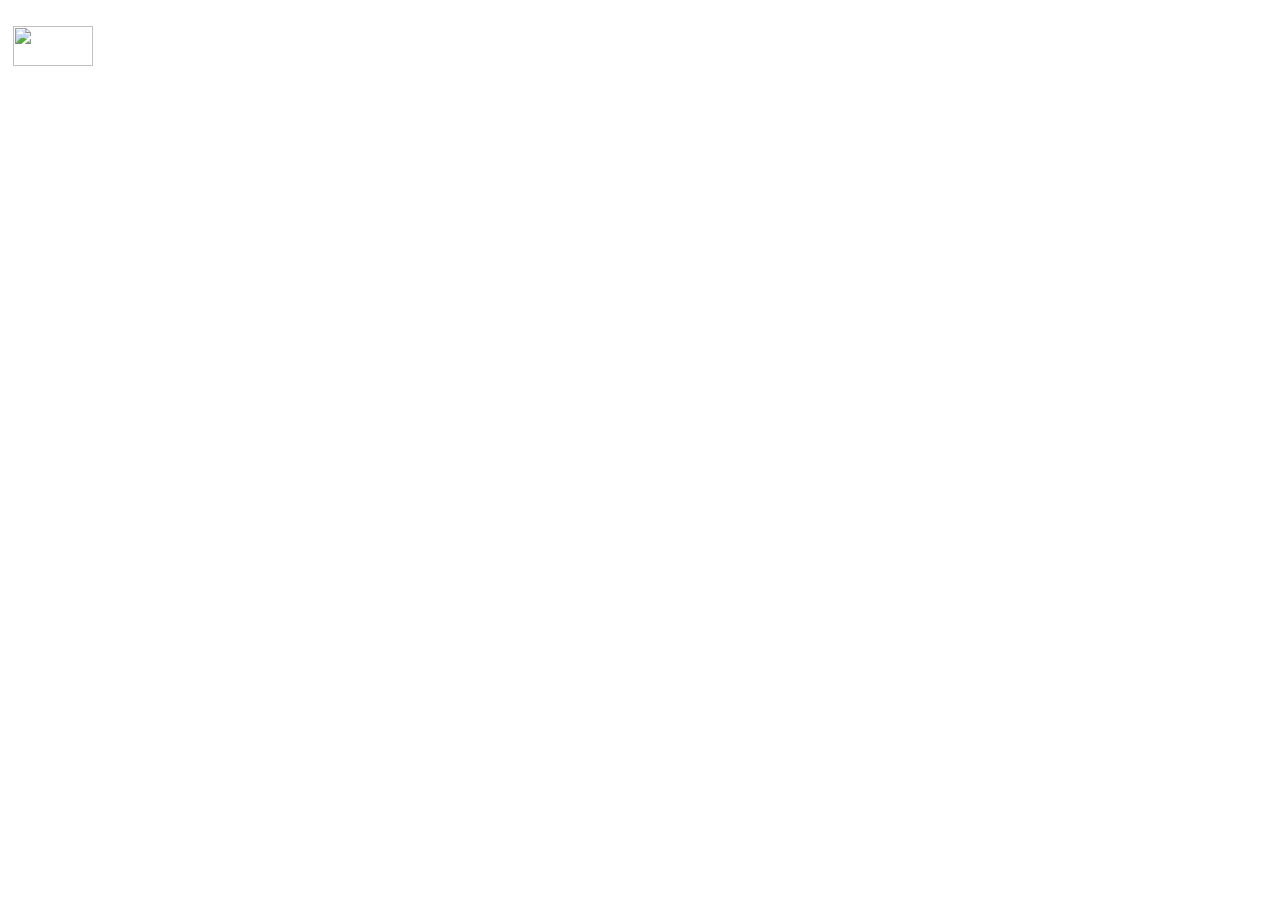
==== index.html @ a0d32935 "Update index.html" ====
<!DOCTYPE html><html lang="en">
  <head>
    <title>getLife Gamification : Drunk Flappy</title>
    <link rel = "icon" href = "https://raw.githubusercontent.com/sohamdasdesigns/getLifeThesis/main/static/page3/getLife_Logo.png" type = "image/x-icon">
    <img src="https://raw.githubusercontent.com/sohamdasdesigns/getLifeThesis/main/static/page3/getLife_Logo.png" width="80" height="40" style="padding-top: 2%; padding-bottom: 2%; text-align: center; position: relative; left: 1%; top: 3%; " ></img>
    <script src="ml5.min.js"></script>
    <script src="p5.js"></script>
    <script src="p5.sound.min.js"></script>
    <link rel="stylesheet" type="text/css" href="style.css">
    <meta charset="utf-8">

  </head>
  <body>
    <script src="sketch.js"></script>
  

</body></html>
---- style.css ----
html, body {
  margin: 0;
  padding: 0;
}
canvas {
  display: block;
}
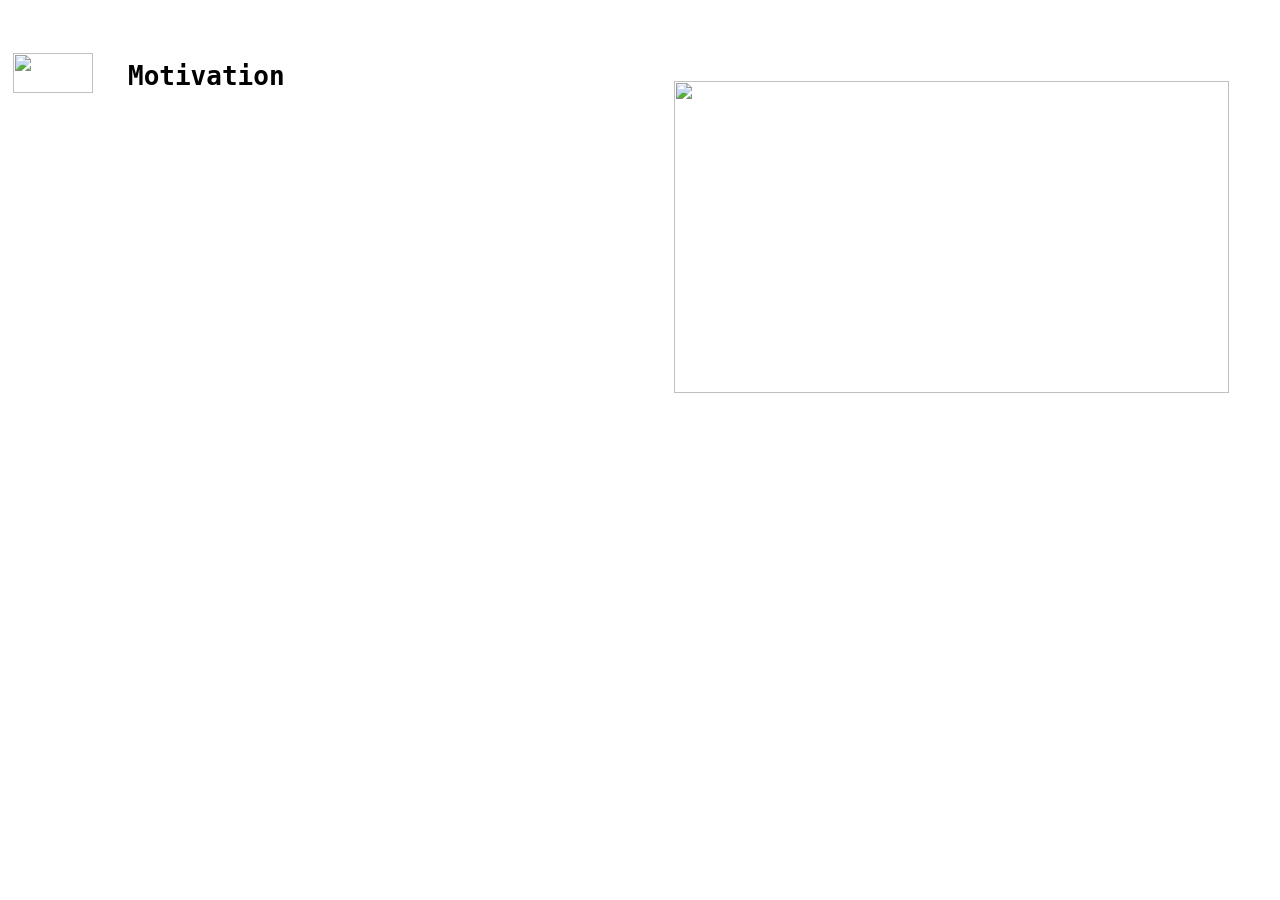
==== commit 0ff35f8e: "Add files via upload" ====
--- a/index.html
+++ b/index.html
@@ -1,8 +1,9 @@
-<!DOCTYPE html><html lang="en">
+<html>
   <head>
     <title>getLife Gamification : Drunk Flappy</title>
     <link rel = "icon" href = "https://raw.githubusercontent.com/sohamdasdesigns/getLifeThesis/main/static/page3/getLife_Logo.png" type = "image/x-icon">
     <img src="https://raw.githubusercontent.com/sohamdasdesigns/getLifeThesis/main/static/page3/getLife_Logo.png" width="80" height="40" style="padding-top: 2%; padding-bottom: 2%; text-align: center; position: relative; left: 1%; top: 3%; " ></img>
+    
     <script src="ml5.min.js"></script>
     <script src="p5.js"></script>
     <script src="p5.sound.min.js"></script>
@@ -11,7 +12,10 @@
 
   </head>
   <body>
+    <div style="padding-left: 40%;">
     <script src="sketch.js"></script>
-  
+    <div>
+      <h1 style="font-family: monospace; padding-top: 2%; padding-bottom: 2%; text-align: center; position: fixed; left: 10%; top: 2%;">Motivation </h1>
+      <img src="https://raw.githubusercontent.com/sohamdasdesigns/getLifeFlappyBird/main/images/tutorial_flappy.png" width="555" height="312" style="text-align: center; position: fixed; right: 4%; top: 9%; " ></img>
 
-</body></html>
+</body></html>
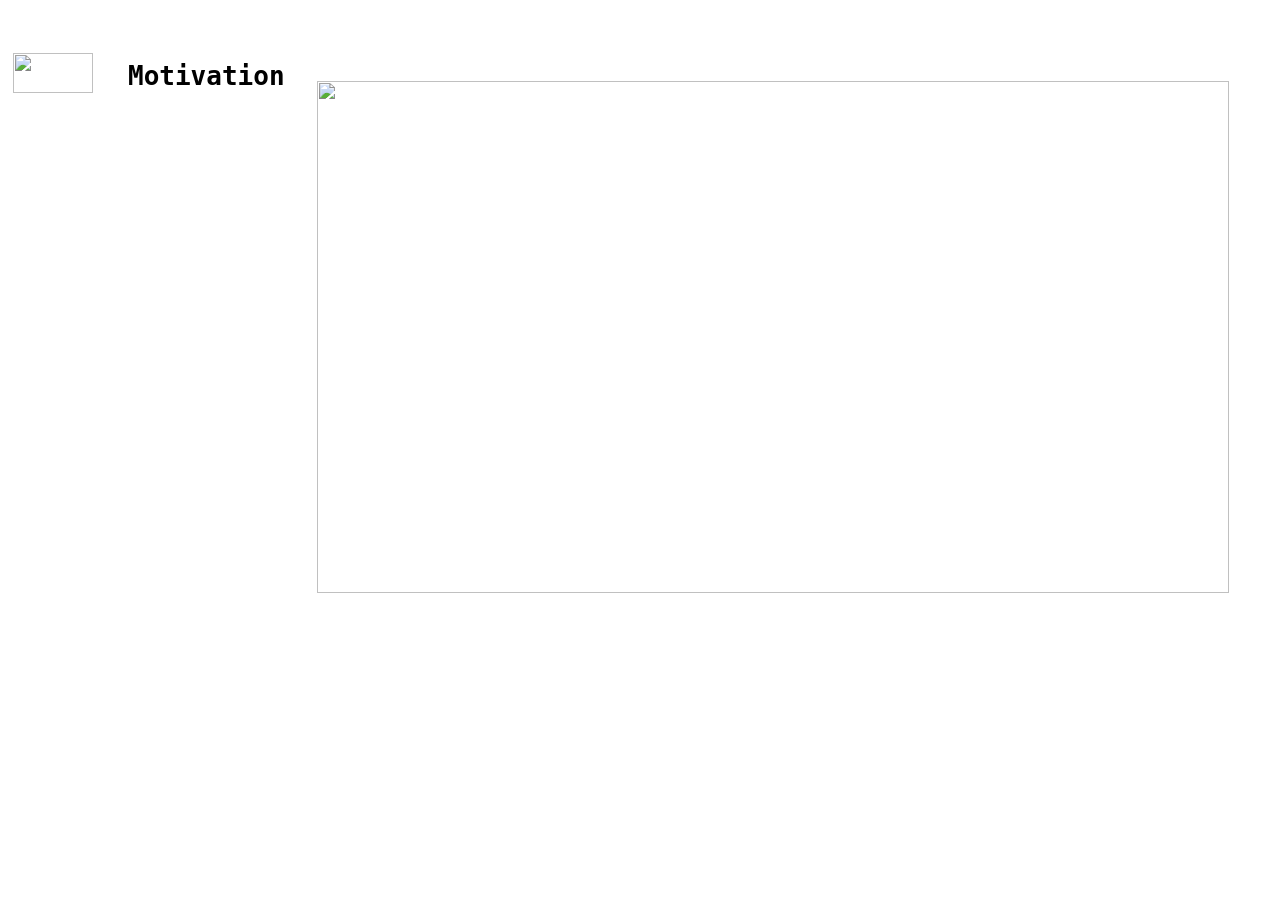
==== commit 69577292: "Add files via upload" ====
--- a/index.html
+++ b/index.html
@@ -16,6 +16,6 @@
     <script src="sketch.js"></script>
     <div>
       <h1 style="font-family: monospace; padding-top: 2%; padding-bottom: 2%; text-align: center; position: fixed; left: 10%; top: 2%;">Motivation </h1>
-      <img src="https://raw.githubusercontent.com/sohamdasdesigns/getLifeFlappyBird/main/images/tutorial_flappy.png" width="555" height="312" style="text-align: center; position: fixed; right: 4%; top: 9%; " ></img>
+      <img src="https://raw.githubusercontent.com/sohamdasdesigns/getLifeFlappyBird/main/images/tutorial_flappy.png" width="912" height="512" style="text-align: center; position: fixed; right: 4%; top: 9%; " ></img>
 
 </body></html>
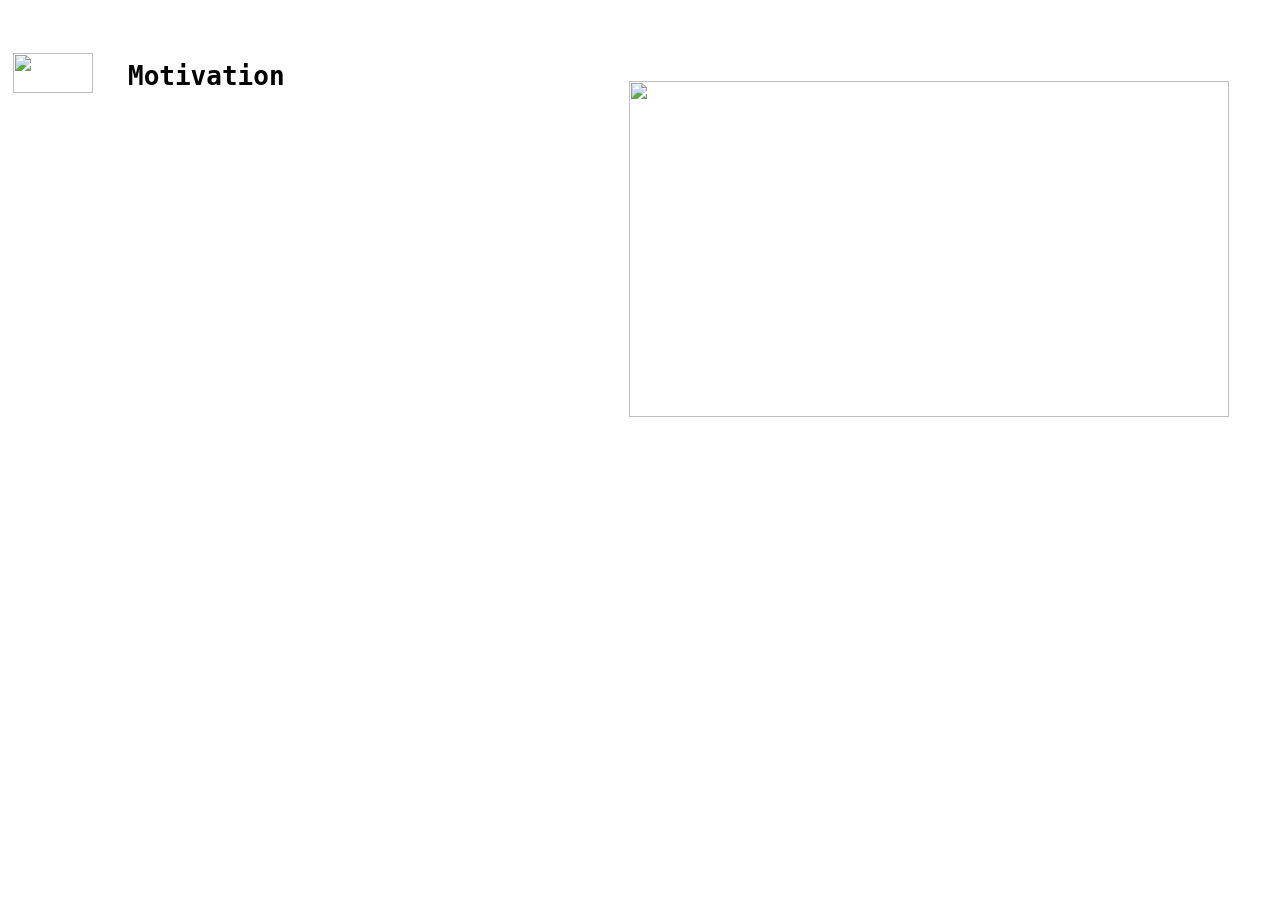
==== commit 929bcfc0: "Add files via upload" ====
--- a/index.html
+++ b/index.html
@@ -16,6 +16,6 @@
     <script src="sketch.js"></script>
     <div>
       <h1 style="font-family: monospace; padding-top: 2%; padding-bottom: 2%; text-align: center; position: fixed; left: 10%; top: 2%;">Motivation </h1>
-      <img src="https://raw.githubusercontent.com/sohamdasdesigns/getLifeFlappyBird/main/images/tutorial_flappy.png" width="912" height="512" style="text-align: center; position: fixed; right: 4%; top: 9%; " ></img>
+      <img src="https://raw.githubusercontent.com/sohamdasdesigns/getLifeFlappyBird/main/images/tutorial_flappy.png" width="600" height="336" style="text-align: center; position: fixed; right: 4%; top: 9%; " ></img>
 
 </body></html>
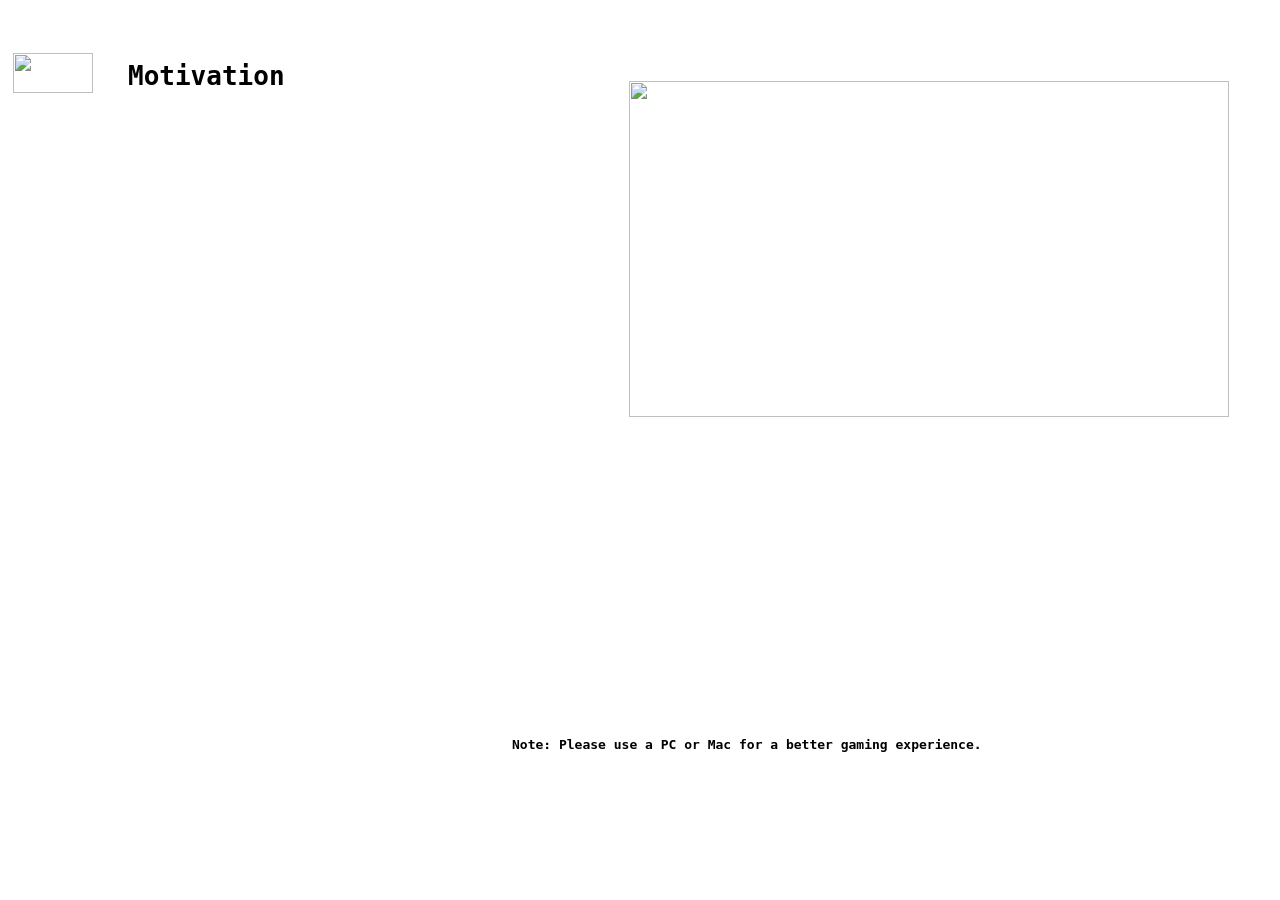
==== commit b716f593: "Add files via upload" ====
--- a/index.html
+++ b/index.html
@@ -16,6 +16,7 @@
     <script src="sketch.js"></script>
     <div>
       <h1 style="font-family: monospace; padding-top: 2%; padding-bottom: 2%; text-align: center; position: fixed; left: 10%; top: 2%;">Motivation </h1>
+      
       <img src="https://raw.githubusercontent.com/sohamdasdesigns/getLifeFlappyBird/main/images/tutorial_flappy.png" width="600" height="336" style="text-align: center; position: fixed; right: 4%; top: 9%; " ></img>
-
+      <h4 style="font-family: monospace; bottom: 6%; padding-right: 4%; padding-bottom: 6%; position: absolute; ">Note: Please use a PC or Mac for a better gaming experience.</h4>
 </body></html>
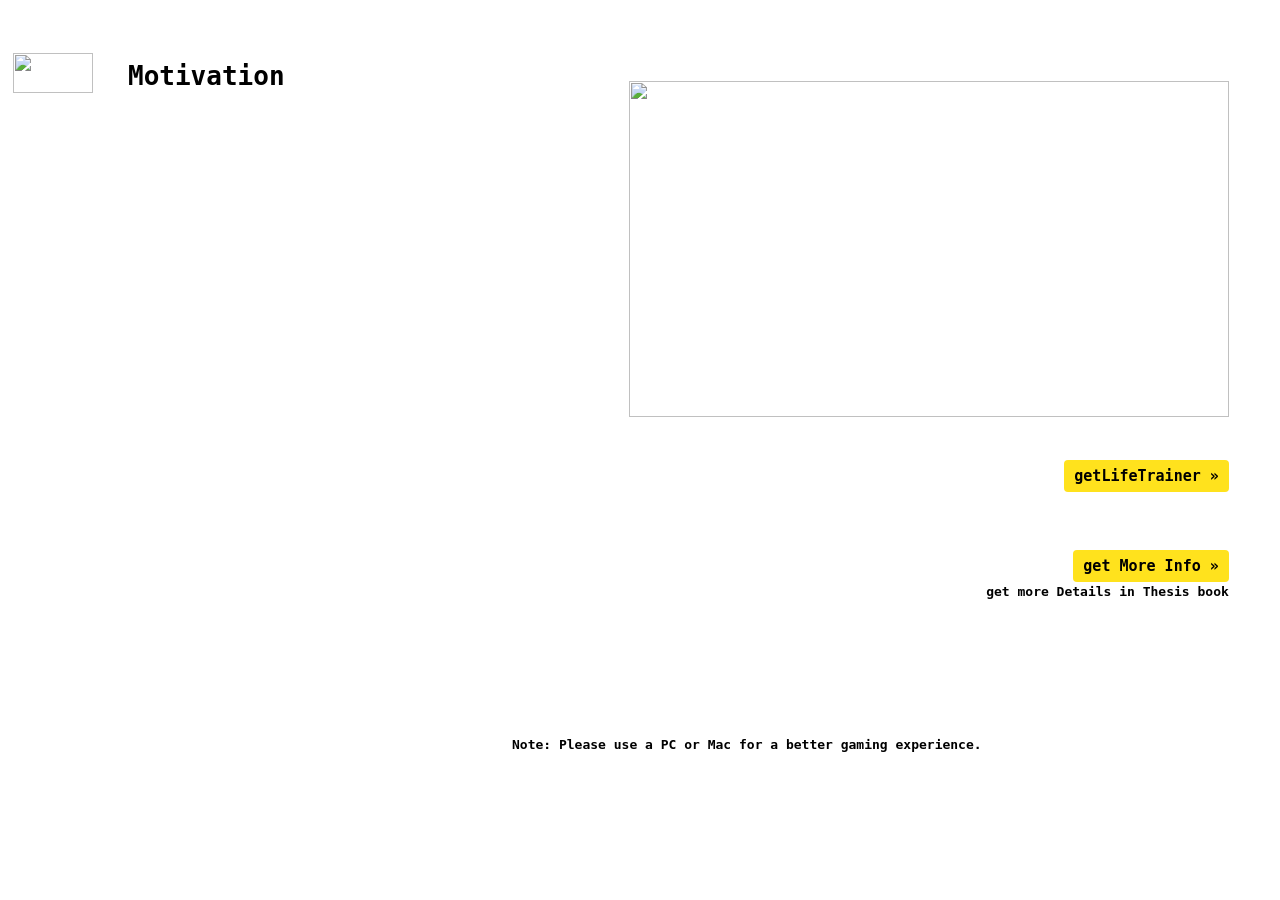
==== commit 2f32599b: "Add files via upload" ====
--- a/index.html
+++ b/index.html
@@ -9,7 +9,25 @@
     <script src="p5.sound.min.js"></script>
     <link rel="stylesheet" type="text/css" href="style.css">
     <meta charset="utf-8">
-
+    <style>
+      a{
+          text-decoration: none;
+          color: rgb(0, 0, 0);
+          background: rgb(255, 226, 29);
+          padding: 7px 10px;
+          border-radius: 4px;  
+          font-size: 29px;
+      }
+      a:hover{
+          background: rgb(255 226 26 / 68%);
+      }
+      a:focus{
+          outline: 3px solid rgb(255 226 26 / 50%);
+      }
+      body{
+          font-family: monospace;
+      }
+  </style>
   </head>
   <body>
     <div style="padding-left: 40%;">
@@ -18,5 +36,9 @@
       <h1 style="font-family: monospace; padding-top: 2%; padding-bottom: 2%; text-align: center; position: fixed; left: 10%; top: 2%;">Motivation </h1>
       
       <img src="https://raw.githubusercontent.com/sohamdasdesigns/getLifeFlappyBird/main/images/tutorial_flappy.png" width="600" height="336" style="text-align: center; position: fixed; right: 4%; top: 9%; " ></img>
-      <h4 style="font-family: monospace; bottom: 6%; padding-right: 4%; padding-bottom: 6%; position: absolute; ">Note: Please use a PC or Mac for a better gaming experience.</h4>
+      <h4 style="position: fixed; text-align: right; right: 4%; top: 50%;"><a href="https://sohamdasdesigns.github.io/getLife/" target="_blank" style="font-size: 15px;">getLifeTrainer &raquo;</a></h4>
+      <h4 style="position: fixed; text-align: right; right: 4%; top: 60%;"><a href="https://sohamdasdesigns.github.io/getLifeThesis/index_6.html" target="_blank" style="font-size: 15px;">get More Info &raquo;</a></h4>
+      <h4 style="position: fixed; text-align: right; right: 4%; top: 63%;">get more Details in Thesis book</a></h4>
+      <h4 style="font-family: monospace; bottom: 6%; padding-right: 4%; padding-bottom: 6%; position: absolute; ">Note: Please use a PC or Mac for a better gaming experience.</h4><br>
+      
 </body></html>
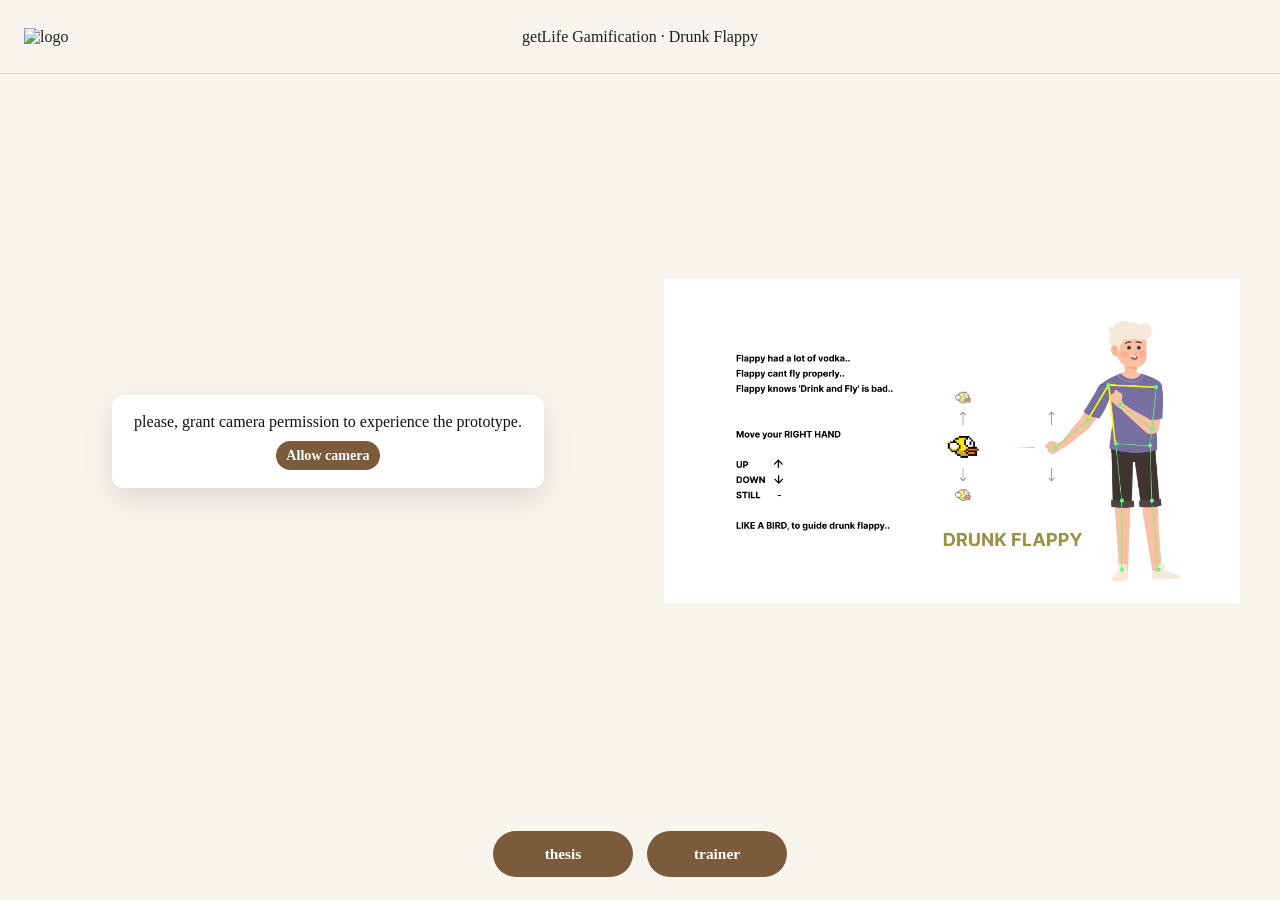
==== commit a798abfc: "Site touchup" ====
--- a/index.html
+++ b/index.html
@@ -1,44 +1,330 @@
-<html>
+<!doctype html>
+<html lang="en">
   <head>
+    <meta charset="utf-8" />
+    <meta name="viewport" content="width=device-width,initial-scale=1" />
     <title>getLife Gamification : Drunk Flappy</title>
-    <link rel = "icon" href = "https://raw.githubusercontent.com/sohamdasdesigns/getLifeThesis/main/static/page3/getLife_Logo.png" type = "image/x-icon">
-    <img src="https://raw.githubusercontent.com/sohamdasdesigns/getLifeThesis/main/static/page3/getLife_Logo.png" width="80" height="40" style="padding-top: 2%; padding-bottom: 2%; text-align: center; position: relative; left: 1%; top: 3%; " ></img>
-    
-    <script src="ml5.min.js"></script>
+    <link rel="icon" href="https://raw.githubusercontent.com/sohamdasdesigns/getLifeThesis/main/static/page3/getLife_Logo.png" />
     <script src="p5.js"></script>
     <script src="p5.sound.min.js"></script>
-    <link rel="stylesheet" type="text/css" href="style.css">
-    <meta charset="utf-8">
+    <script src="ml5.min.js"></script>
+    <link rel="stylesheet" href="style.css">
     <style>
-      a{
-          text-decoration: none;
-          color: rgb(0, 0, 0);
-          background: rgb(255, 226, 29);
-          padding: 7px 10px;
-          border-radius: 4px;  
-          font-size: 29px;
-      }
-      a:hover{
-          background: rgb(255 226 26 / 68%);
-      }
-      a:focus{
-          outline: 3px solid rgb(255 226 26 / 50%);
-      }
-      body{
-          font-family: monospace;
-      }
-  </style>
-  </head>
+      :root{ --paper:#f8f5ef; --ink:#1f1f1f; }
+      *{box-sizing:border-box;margin:0;padding:0}
+      body{font-family:EB Garamond, serif;background:var(--paper);color:var(--ink)}
+      .titlebar{position:fixed;top:0;left:0;width:100%;height:74px;background:rgba(248,245,239,.92);backdrop-filter:blur(6px);-webkit-backdrop-filter:blur(6px);border-bottom:1px solid #d9d3c8;display:flex;align-items:center}
+      .titlebar-inner{width:100%;padding:0 24px;display:grid;grid-template-columns:1fr auto 1fr;align-items:center}
+      .titlebar-logos img{height:26px}
+      main{display:flex;align-items:center;justify-content:center;padding:120px 0 60px}
+
+      /* deck styles */
+      .deck-wrapper{display:flex;align-items:center;justify-content:center;gap:20px;width:min(76vw,960px);height:min(60vh,660px);max-height:660px;position:relative}
+      .deck{position:relative;flex:1;height:100%;max-width:780px}
+      .card{position:absolute;inset:0;border-radius:24px;overflow:hidden;background:#fff;box-shadow:0 26px 65px rgba(0,0,0,0.12);opacity:0;transform:scale(0.94);transition:opacity .35s ease,transform .35s ease;pointer-events:none}
+      .card.active{opacity:1;transform:scale(1);pointer-events:auto}
+      .card img{width:100%;height:100%;object-fit:contain;display:block}
+
+      .trainer-card-wrapper{width:100%;height:100%;position:relative;display:flex;align-items:center;justify-content:center}
+      .trainer-card-wrapper canvas{display:block;width:auto;height:84%}
+      .trainer-overlay{position:absolute;inset:0;display:flex;align-items:center;justify-content:center;pointer-events:none}
+      .trainer-overlay-inner{pointer-events:auto;max-width:84%;background:rgba(255,255,255,0.96);padding:18px 22px;border-radius:12px;box-shadow:0 10px 30px rgba(0,0,0,0.12);text-align:center}
+      .trainer-overlay-text{margin:0 0 10px;color:#111;font-size:1rem}
+      .trainer-allow-btn{all:unset;cursor:pointer;padding:6px 10px;border-radius:999px;background:#7b5b3b;color:#fff;font-weight:700;font-size:0.88rem}
+      .trainer-overlay[aria-hidden="true"]{opacity:0;transform:translateY(6px);transition:opacity .18s ease,transform .18s ease}
+      .trainer-overlay[aria-hidden="false"]{opacity:1;transform:none}
+
+      .deck-control{all:unset;cursor:pointer;width:58px;height:58px;border-radius:50%;background:rgba(255,255,255,0.95);border:1px solid rgba(0,0,0,0.08);box-shadow:0 12px 28px rgba(0,0,0,0.12);display:grid;place-items:center;font-size:1.4rem;font-weight:700;color:#111}
+      .deck-last{position:absolute;bottom:18px;right:18px;z-index:2;width:auto;min-width:82px;padding:0 14px;height:42px;border-radius:999px;font-size:.95rem;font-weight:700}
+
+      .page-footer{display:flex;justify-content:center;gap:14px;margin:24px auto 36px;max-width:760px;padding:0 20px}
+      .site-link{all:unset;cursor:pointer;display:inline-flex;align-items:center;justify-content:center;width:140px;height:46px;border-radius:999px;background:#7b5b3b;color:#fff;font-size:0.96rem;font-weight:700;text-decoration:none}
+
+      @media(max-width:700px){main{padding-top:140px}.deck-wrapper{flex-direction:column;height:auto}}
+    </style>
+  <style>
+      main{display:flex;align-items:center;justify-content:center;padding:120px 40px 60px}
+      .split-layout{width:min(1200px,100%);display:grid;grid-template-columns:1fr 1fr;gap:48px;align-items:center}
+      .game-side,.tutorial-side{min-width:0;display:flex;align-items:center;justify-content:center}
+      .game-side{height:560px}
+      .trainer-card-wrapper{width:100%;height:100%;position:relative;display:flex;align-items:center;justify-content:center;overflow:hidden}
+      .trainer-card-wrapper canvas{display:block!important;width:auto!important;height:512px!important;max-width:100%!important;max-height:100%!important;margin:0!important}
+      .tutorial-side img{display:block;width:100%;height:auto;max-height:560px;object-fit:contain}
+      @media(max-width:800px){.split-layout{grid-template-columns:1fr}.game-side{height:512px}}
+    </style>
+
+    <style>
+      html, body {
+        width: 100%;
+        height: 100%;
+        margin: 0;
+        overflow: hidden !important;
+      }
+
+      body {
+        min-height: 100vh !important;
+        height: 100vh !important;
+        display: grid;
+        grid-template-rows: 72px minmax(0, 1fr) 92px;
+      }
+
+      header {
+        height: 72px !important;
+        min-height: 72px !important;
+        box-sizing: border-box;
+      }
+
+      main {
+        min-height: 0 !important;
+        height: auto !important;
+        padding: 16px 40px !important;
+        overflow: hidden !important;
+        box-sizing: border-box;
+      }
+
+      .split-layout {
+        width: min(1200px, 100%) !important;
+        height: 100% !important;
+        max-height: 100% !important;
+        gap: 48px !important;
+        align-items: center !important;
+      }
+
+      .game-side,
+      .tutorial-side {
+        height: 100% !important;
+        min-height: 0 !important;
+        overflow: hidden !important;
+      }
+
+      .game-side .trainer-card-wrapper {
+        width: 100% !important;
+        height: 100% !important;
+        min-height: 0 !important;
+      }
+
+      .game-side .trainer-card-wrapper canvas {
+        width: auto !important;
+        height: auto !important;
+        max-width: 100% !important;
+        max-height: 100% !important;
+        aspect-ratio: 288 / 512;
+        object-fit: contain;
+      }
+
+      .tutorial-side img {
+        width: 100% !important;
+        height: auto !important;
+        max-width: 100% !important;
+        max-height: 100% !important;
+        object-fit: contain !important;
+      }
+
+      footer {
+        height: 92px !important;
+        min-height: 92px !important;
+        margin: 0 !important;
+        padding: 0 !important;
+        display: flex !important;
+        align-items: center !important;
+        justify-content: center !important;
+        box-sizing: border-box;
+      }
+    </style>
+
+
+<style>
+html, body {
+  width: 100%;
+  height: 100%;
+  margin: 0;
+  overflow: hidden !important;
+}
+
+body {
+  height: 100dvh !important;
+  min-height: 100dvh !important;
+  display: grid !important;
+  grid-template-rows: 74px minmax(0, 1fr) 92px !important;
+}
+
+.titlebar {
+  position: relative !important;
+  inset: auto !important;
+  width: 100% !important;
+  height: 74px !important;
+  grid-row: 1 !important;
+  z-index: 10;
+}
+
+main {
+  grid-row: 2 !important;
+  width: 100% !important;
+  height: 100% !important;
+  min-height: 0 !important;
+  padding: 18px 40px !important;
+  margin: 0 !important;
+  overflow: hidden !important;
+  display: flex !important;
+  align-items: center !important;
+  justify-content: center !important;
+}
+
+.split-layout {
+  width: min(1200px, 100%) !important;
+  height: 100% !important;
+  min-height: 0 !important;
+  display: grid !important;
+  grid-template-columns: minmax(0, 1fr) minmax(0, 1fr) !important;
+  gap: 48px !important;
+  align-items: center !important;
+}
+
+.game-side,
+.tutorial-side {
+  width: 100% !important;
+  height: 100% !important;
+  min-width: 0 !important;
+  min-height: 0 !important;
+  display: flex !important;
+  align-items: center !important;
+  justify-content: center !important;
+  overflow: hidden !important;
+}
+
+.trainer-card-wrapper {
+  width: 100% !important;
+  height: 100% !important;
+  min-height: 0 !important;
+  display: flex !important;
+  align-items: center !important;
+  justify-content: center !important;
+  overflow: hidden !important;
+}
+
+.trainer-card-wrapper canvas {
+  display: block !important;
+  width: auto !important;
+  height: 100% !important;
+  max-width: 100% !important;
+  max-height: 100% !important;
+  aspect-ratio: 288 / 512 !important;
+  margin: 0 !important;
+}
+
+.tutorial-side img {
+  display: block !important;
+  width: 100% !important;
+  height: 100% !important;
+  max-width: 100% !important;
+  max-height: 100% !important;
+  object-fit: contain !important;
+}
+
+.page-footer {
+  grid-row: 3 !important;
+  width: 100% !important;
+  height: 92px !important;
+  min-height: 92px !important;
+  margin: 0 !important;
+  padding: 0 20px !important;
+  display: flex !important;
+  align-items: center !important;
+  justify-content: center !important;
+  gap: 14px !important;
+  overflow: hidden !important;
+}
+
+@media (max-width: 800px) {
+  .split-layout {
+    grid-template-columns: 1fr 1fr !important;
+    gap: 20px !important;
+  }
+  main {
+    padding: 14px 20px !important;
+  }
+}
+</style>
+
+<style>
+.page-footer{
+position:relative!important;left:auto!important;right:auto!important;bottom:auto!important;
+transform:none!important;width:100%!important;margin:0!important;padding:0!important;
+display:flex!important;flex-direction:row!important;align-items:center!important;
+justify-content:center!important;gap:14px!important;box-sizing:border-box!important}
+.page-footer a,.page-footer button{margin:0!important}
+</style>
+
+<style>
+body > footer,
+footer {
+  position: relative !important;
+  left: auto !important;
+  right: auto !important;
+  bottom: auto !important;
+  top: auto !important;
+  transform: none !important;
+  grid-row: 3 !important;
+  width: 100vw !important;
+  max-width: none !important;
+  height: 92px !important;
+  margin: 0 !important;
+  padding: 0 !important;
+  box-sizing: border-box !important;
+  display: flex !important;
+  flex-direction: row !important;
+  align-items: center !important;
+  justify-content: center !important;
+  gap: 14px !important;
+}
+
+body > footer > *,
+footer > * {
+  margin-left: 0 !important;
+  margin-right: 0 !important;
+}
+</style>
+
+</head>
   <body>
-    <div style="padding-left: 40%;">
+    <div class="titlebar"><div class="titlebar-inner"><div class="titlebar-logos"><img src="https://raw.githubusercontent.com/sohamdasdesigns/getLifeThesis/main/static/page3/getLife_Logo.png" alt="logo"></div><div class="titlebar-title">getLife Gamification · Drunk Flappy</div><div></div></div></div>
+
+    <main>
+      <section class="split-layout">
+        <div class="game-side">
+          <div id="trainer-card-wrapper" class="trainer-card-wrapper">
+            <div id="trainer-overlay" class="trainer-overlay" aria-hidden="false">
+              <div class="trainer-overlay-inner">
+                <p class="trainer-overlay-text">please, grant camera permission to experience the prototype.</p>
+                <div class="trainer-overlay-actions"><button id="trainer-allow" class="trainer-allow-btn">Allow camera</button></div>
+              </div>
+            </div>
+          </div>
+        </div>
+        <div class="tutorial-side">
+          <img src="images/tutorial_flappy.png" alt="Tutorial">
+        </div>
+      </section>
+    </main>
+
+    <footer class="page-footer">
+      <a class="site-link" href="../getLifeThesis/index.html" target="_blank" rel="noopener">thesis</a>
+      <a class="site-link" href="../getLife/index.html" target="_blank" rel="noopener">trainer</a>
+    </footer>
+
     <script src="sketch.js"></script>
-    <div>
-      <h1 style="font-family: monospace; padding-top: 2%; padding-bottom: 2%; text-align: center; position: fixed; left: 10%; top: 2%;">Motivation </h1>
-      
-      <img src="https://raw.githubusercontent.com/sohamdasdesigns/getLifeFlappyBird/main/images/tutorial_flappy.png" width="600" height="336" style="text-align: center; position: fixed; right: 4%; top: 9%; " ></img>
-      <h4 style="position: fixed; text-align: right; right: 4%; top: 50%;"><a href="https://sohamdasdesigns.github.io/getLife/" target="_blank" style="font-size: 15px;">getLifeTrainer &raquo;</a></h4>
-      <h4 style="position: fixed; text-align: right; right: 4%; top: 60%;"><a href="https://sohamdasdesigns.github.io/getLifeThesis/index_6.html" target="_blank" style="font-size: 15px;">get More Info &raquo;</a></h4>
-      <h4 style="position: fixed; text-align: right; right: 4%; top: 63%;">get more Details in Thesis book</a></h4>
-      <h4 style="font-family: monospace; bottom: 6%; padding-right: 4%; padding-bottom: 6%; position: absolute; ">Note: Please use a PC or Mac for a better gaming experience.</h4><br>
-      
-</body></html>+    <script>
+    (function(){
+      const trainerOverlay = document.getElementById('trainer-overlay');
+      const trainerAllow = document.getElementById('trainer-allow');
+
+      if (trainerAllow) {
+        trainerAllow.addEventListener('click', ()=>{
+          if (window.startTrainer) window.startTrainer();
+          if (trainerOverlay) trainerOverlay.setAttribute('aria-hidden','true');
+        });
+      }
+    })();
+    </script>
+  </body>
+</html>
--- a/style.css
+++ b/style.css
@@ -5,3 +5,23 @@
 canvas {
   display: block;
 }
+
+
+/* Functional trainer canvas containment fix — no layout redesign */
+#trainer-card-wrapper {
+  position: relative;
+  overflow: hidden;
+  display: flex;
+  align-items: center;
+  justify-content: center;
+}
+
+#trainer-card-wrapper canvas {
+  display: block !important;
+  width: auto !important;
+  height: 84% !important;
+  max-width: 100% !important;
+  max-height: 84% !important;
+  margin: 0 !important;
+  flex: 0 0 auto;
+}
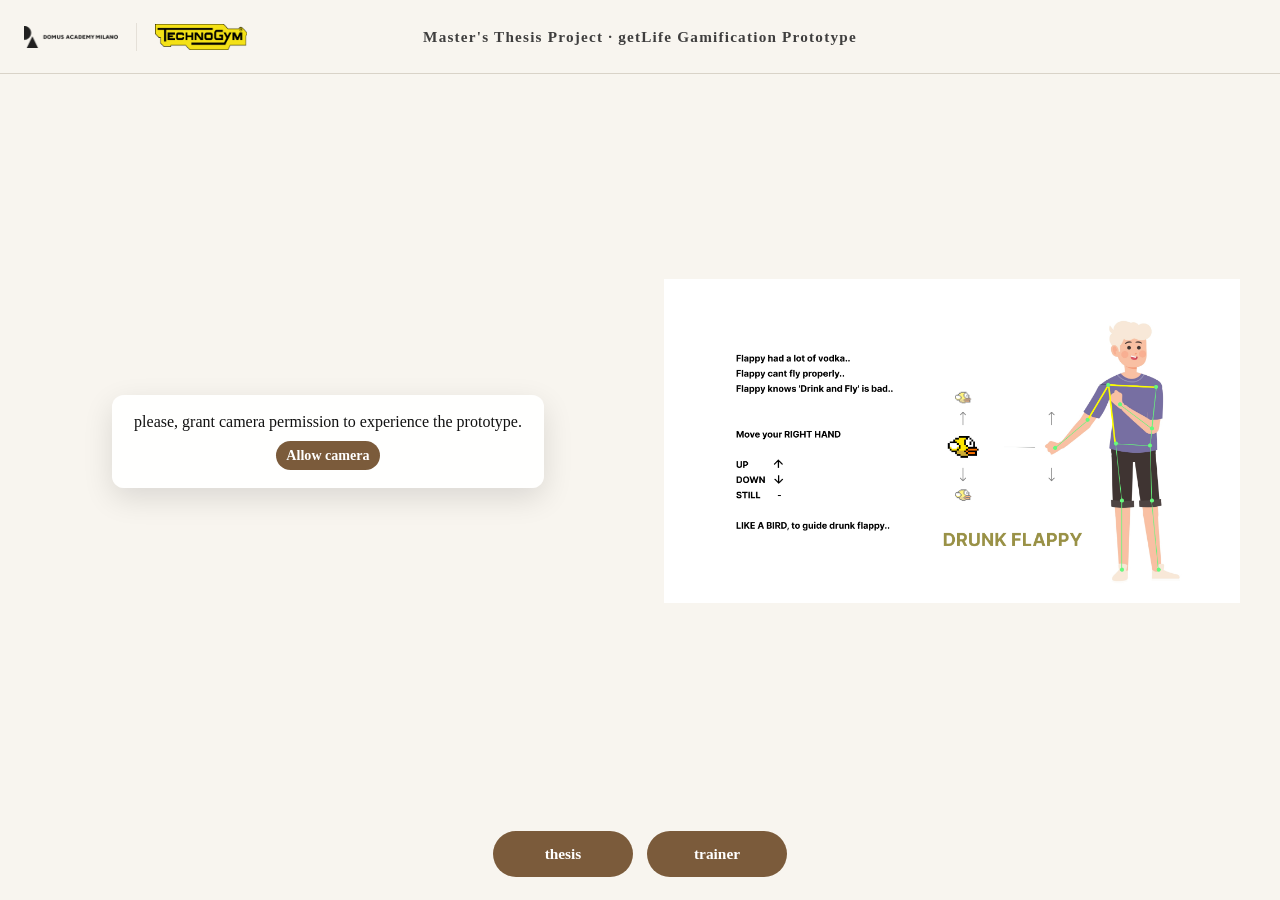
==== commit b447e4e5: "Touch up 2" ====
--- a/index.html
+++ b/index.html
@@ -3,8 +3,8 @@
   <head>
     <meta charset="utf-8" />
     <meta name="viewport" content="width=device-width,initial-scale=1" />
-    <title>getLife Gamification : Drunk Flappy</title>
-    <link rel="icon" href="https://raw.githubusercontent.com/sohamdasdesigns/getLifeThesis/main/static/page3/getLife_Logo.png" />
+    <title>Soham Das - getLife Gamification</title>
+    <link rel="icon" type="image/png" href="static/DA_favicon.png" />
     <script src="p5.js"></script>
     <script src="p5.sound.min.js"></script>
     <script src="ml5.min.js"></script>
@@ -284,10 +284,35 @@
   margin-right: 0 !important;
 }
 </style>
+<style>
+    :root{ --paper:#f8f5ef; --ink:#1f1f1f; --line:#d9d3c8; }
+    *{box-sizing:border-box;margin:0;padding:0}
+    body{font-family:EB Garamond, serif;background:var(--paper);color:var(--ink);}
+    /* Title bar (copied from thesis book) */
+    .titlebar{position:fixed;top:0;left:0;width:100%;height:74px;background:rgba(248,245,239,.92);backdrop-filter:blur(6px);-webkit-backdrop-filter:blur(6px);border-bottom:1px solid var(--line);z-index:100;display:flex;align-items:center}
+    .titlebar-inner{width:100%;padding:0 24px;display:grid;grid-template-columns:1fr auto 1fr;align-items:center;gap:20px}
+    .titlebar-logos{display:flex;align-items:center;gap:18px}
+    .titlebar-logos img{height:26px;width:auto;display:block}
+    .titlebar-logos .da-logo{height:22px}
+    .divider{width:1px;height:28px;background:var(--line);opacity:.6}
+    .titlebar-title{text-align:center;font-size:.95rem;letter-spacing:.08em;white-space:nowrap;opacity:.85;font-weight:600}
+    .titlebar-spacer{justify-self:end}
+  </style>
 
 </head>
   <body>
-    <div class="titlebar"><div class="titlebar-inner"><div class="titlebar-logos"><img src="https://raw.githubusercontent.com/sohamdasdesigns/getLifeThesis/main/static/page3/getLife_Logo.png" alt="logo"></div><div class="titlebar-title">getLife Gamification · Drunk Flappy</div><div></div></div></div>
+    
+    <div class="titlebar">
+    <div class="titlebar-inner">
+      <div class="titlebar-logos">
+        <img src="static/DAlogo_wordmark_transparent_black.png" alt="Domus Academy Milano" class="da-logo"/>
+        <div class="divider"></div>
+        <img src="static/Technogym_Logo_svg.webp" alt="Technogym"/>
+      </div>
+      <div class="titlebar-title">Master's Thesis Project · getLife Gamification Prototype</div>
+      <div class="titlebar-spacer"></div>
+    </div>
+  </div>
 
     <main>
       <section class="split-layout">
@@ -308,8 +333,8 @@
     </main>
 
     <footer class="page-footer">
-      <a class="site-link" href="../getLifeThesis/index.html" target="_blank" rel="noopener">thesis</a>
-      <a class="site-link" href="../getLife/index.html" target="_blank" rel="noopener">trainer</a>
+      <a class="site-link" href="../getLifeThesis/" target="_blank" rel="noopener">thesis</a>
+      <a class="site-link" href="../getLife/" target="_blank" rel="noopener">trainer</a>
     </footer>
 
     <script src="sketch.js"></script>
